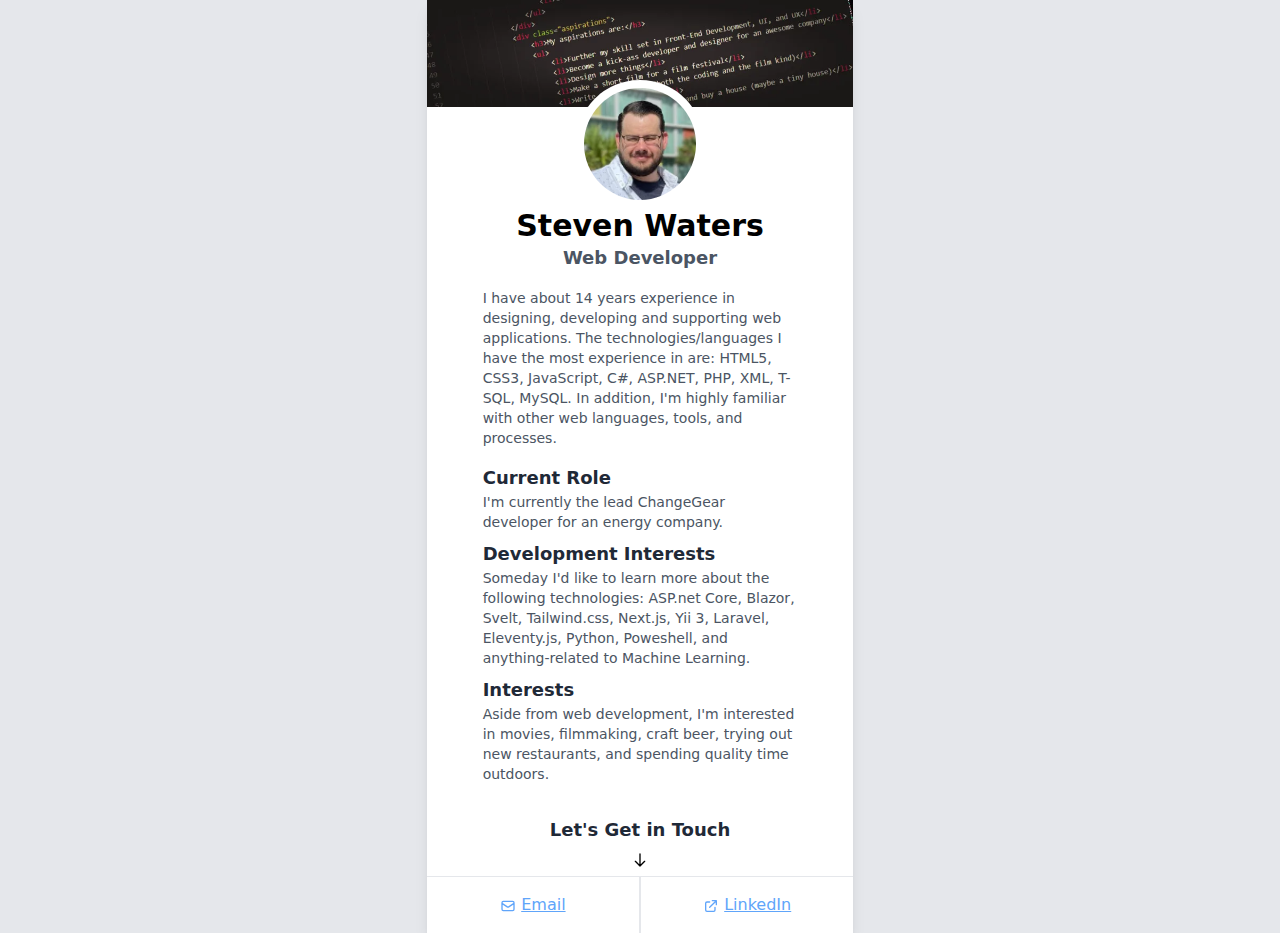
==== index.html @ 00aea0c9 "First commit of new website for 2021-22" ====
<!doctype html><html lang="en-US"><head><title>StevenWaters.com</title><meta charset="utf-8"><meta name="description" content="Personal website of Steven Waters who is a Web Developer in Tampa Bay Florida"><meta name="keywords" content="Web, Developer, St.Petersburg, Florida, Tampa Bay, Friendly, Nice, A11y, .NET, ASP, C#, JavaScript, HTML, CSS, Support, Applications, MVC, ITIL, ITSM"><meta http-equiv="X-UA-Compatible" content="IE=edge"><meta http-equiv="Content-Type" content="text/html; charset=utf-8"><meta name="viewport" content="width=device-width,initial-scale=1"><link rel="stylesheet" href="/assets/css/main.css"><link rel="apple-touch-icon" sizes="180x180" href="/assets/img/apple-touch-icon.png"><link rel="icon" type="image/png" sizes="32x32" href="/assets/img/favicon-32x32.png"><link rel="icon" type="image/png" sizes="16x16" href="/assets/img/favicon-16x16.png"><link rel="manifest" href="/assets/site.webmanifest"></head><body class="h-screen bg-gray-200 dark:bg-gray-800 flex flex-wrap items-center justify-center"><div class="lg:w-2/6 xl:w-2/7 sm:w-full md:w-2/6 bg-white shadow-lg"><header><div class="h-32 overflow-hidden"><picture><source srcset="/assets/img/1552882682739.webp" type="image/webp"><source srcset="/assets/img/1552882682739.jpg" type="image/jpg"><img class="w-full" width="800" height="200" src="/assets/img/1552882682739.jpg" alt=""></picture></div><div class="flex justify-center px-5 -mt-12"><picture><source srcset="/assets/img/9caf75a4-eb17-4e16-bb50-6aea505d7ab6.webp" type="image/webp"><source srcset="/assets/img/9caf75a4-eb17-4e16-bb50-6aea505d7ab6.jpg" type="image/jpg"><img class="h-32 w-32 bg-white p-2 rounded-full" width="236" height="242" src="/assets/img/9caf75a4-eb17-4e16-bb50-6aea505d7ab6.jpg" alt="A Picture of the Website Author"></picture></div><h1 class="px-14 text-center text-black text-3xl font-bold">Steven Waters</h1><h2 class="px-14 text-center text-gray-600 text-lg font-bold">Web Developer</h2></header><main class="px-14"><p class="mt-4 text-sm text-gray-600">I have about 14 years experience in designing, developing and supporting web applications. The technologies/languages I have the most experience in are: HTML5, CSS3, JavaScript, C#, ASP.NET, PHP, XML, T-SQL, MySQL. In addition, I'm highly familiar with other web languages, tools, and processes.</p><h3 class="mt-4 text-gray-800 text-lg font-bold">Current Role</h3><p class="text-sm text-gray-600">I'm currently the lead ChangeGear developer for an energy company.</p><h3 class="mt-2 text-gray-800 text-lg font-bold">Development Interests</h3><p class="text-sm text-gray-600">Someday I'd like to learn more about the following technologies: ASP.net Core, Blazor, Svelt, Tailwind.css, Next.js, Yii 3, Laravel, Eleventy.js, Python, Poweshell, and anything-related to Machine Learning.</p><h3 class="mt-2 text-gray-800 text-lg font-bold">Interests</h3><p class="text-sm text-gray-600">Aside from web development, I'm interested in movies, filmmaking, craft beer, trying out new restaurants, and spending quality time outdoors.</p><h3 class="mt-8 text-gray-800 text-lg text-center font-bold">Let's Get in Touch</h3><svg xmlns="http://www.w3.org/2000/svg" class="mt-2 h-4 w-4 m-auto animate-bounce" fill="none" viewBox="0 0 24 24" stroke="currentColor"><path stroke-linecap="round" stroke-linejoin="round" stroke-width="2" d="M19 14l-7 7m0 0l-7-7m7 7V3"/></svg></main><hr class="mt-2"><footer class="flex"><div class="w-1/2 p-4 hover:bg-gray-800 text-center cursor-pointer"><p><svg xmlns="http://www.w3.org/2000/svg" class="inline h-4 w-4 text-blue-400" fill="none" viewBox="0 0 24 24" stroke="currentColor"><path stroke-linecap="round" stroke-linejoin="round" stroke-width="2" d="M3 8l7.89 5.26a2 2 0 002.22 0L21 8M5 19h14a2 2 0 002-2V7a2 2 0 00-2-2H5a2 2 0 00-2 2v10a2 2 0 002 2z"/></svg> <a class="text-blue-400 underline" href="mail&#116;o&#58;&#115;w%61&#116;&#101;&#114;s8&#54;%&#52;&#48;g&#109;a%69%6C&#46;co&#109;">Email</a></p></div><div class="border"></div><div class="w-1/2 p-4 hover:bg-gray-800 text-center cursor-pointer"><p><svg xmlns="http://www.w3.org/2000/svg" class="inline h-4 w-4 text-blue-400" fill="none" viewBox="0 0 24 24" stroke="currentColor"><path stroke-linecap="round" stroke-linejoin="round" stroke-width="2" d="M10 6H6a2 2 0 00-2 2v10a2 2 0 002 2h10a2 2 0 002-2v-4M14 4h6m0 0v6m0-6L10 14"/></svg> <a class="text-blue-400 underline" href="mailto:swaters86@gmail.com">LinkedIn</a></p></div></footer></div></body></html>
---- assets/css/main.css ----
/*! tailwindcss v2.2.7 | MIT License | https://tailwindcss.com *//*! modern-normalize v1.1.0 | MIT License | https://github.com/sindresorhus/modern-normalize */*,::after,::before{box-sizing:border-box}html{-moz-tab-size:4;-o-tab-size:4;tab-size:4}html{line-height:1.15;-webkit-text-size-adjust:100%}body{margin:0}body{font-family:system-ui,-apple-system,'Segoe UI',Roboto,Helvetica,Arial,sans-serif,'Apple Color Emoji','Segoe UI Emoji'}hr{height:0;color:inherit}abbr[title]{-webkit-text-decoration:underline dotted;text-decoration:underline dotted}b,strong{font-weight:bolder}code,kbd,pre,samp{font-family:ui-monospace,SFMono-Regular,Consolas,'Liberation Mono',Menlo,monospace;font-size:1em}small{font-size:80%}sub,sup{font-size:75%;line-height:0;position:relative;vertical-align:baseline}sub{bottom:-.25em}sup{top:-.5em}table{text-indent:0;border-color:inherit}button,input,optgroup,select,textarea{font-family:inherit;font-size:100%;line-height:1.15;margin:0}button,select{text-transform:none}[type=button],button{-webkit-appearance:button}legend{padding:0}progress{vertical-align:baseline}summary{display:list-item}blockquote,dd,dl,figure,h1,h2,h3,h4,h5,h6,hr,p,pre{margin:0}button{background-color:transparent;background-image:none}fieldset{margin:0;padding:0}ol,ul{list-style:none;margin:0;padding:0}html{font-family:ui-sans-serif,system-ui,-apple-system,BlinkMacSystemFont,"Segoe UI",Roboto,"Helvetica Neue",Arial,"Noto Sans",sans-serif,"Apple Color Emoji","Segoe UI Emoji","Segoe UI Symbol","Noto Color Emoji";line-height:1.5}body{font-family:inherit;line-height:inherit}*,::after,::before{box-sizing:border-box;border-width:0;border-style:solid;border-color:currentColor}hr{border-top-width:1px}img{border-style:solid}textarea{resize:vertical}input::-moz-placeholder,textarea::-moz-placeholder{opacity:1;color:#9ca3af}input:-ms-input-placeholder,textarea:-ms-input-placeholder{opacity:1;color:#9ca3af}input::placeholder,textarea::placeholder{opacity:1;color:#9ca3af}button{cursor:pointer}table{border-collapse:collapse}h1,h2,h3,h4,h5,h6{font-size:inherit;font-weight:inherit}a{color:inherit;text-decoration:inherit}button,input,optgroup,select,textarea{padding:0;line-height:inherit;color:inherit}code,kbd,pre,samp{font-family:ui-monospace,SFMono-Regular,Menlo,Monaco,Consolas,"Liberation Mono","Courier New",monospace}audio,canvas,embed,iframe,img,object,svg,video{display:block;vertical-align:middle}img,video{max-width:100%;height:auto}*,::after,::before{--tw-border-opacity:1;border-color:rgba(229,231,235,var(--tw-border-opacity))}.m-auto{margin:auto}.mt-2{margin-top:.5rem}.mt-4{margin-top:1rem}.mt-8{margin-top:2rem}.-mt-12{margin-top:-3rem}.inline{display:inline}.flex{display:flex}.table{display:table}.h-4{height:1rem}.h-32{height:8rem}.h-screen{height:100vh}.w-4{width:1rem}.w-32{width:8rem}.w-1\/2{width:50%}.w-full{width:100%}@-webkit-keyframes spin{to{transform:rotate(360deg)}}@keyframes spin{to{transform:rotate(360deg)}}@-webkit-keyframes ping{100%,75%{transform:scale(2);opacity:0}}@keyframes ping{100%,75%{transform:scale(2);opacity:0}}@-webkit-keyframes pulse{50%{opacity:.5}}@keyframes pulse{50%{opacity:.5}}@-webkit-keyframes bounce{0%,100%{transform:translateY(-25%);-webkit-animation-timing-function:cubic-bezier(.8,0,1,1);animation-timing-function:cubic-bezier(.8,0,1,1)}50%{transform:none;-webkit-animation-timing-function:cubic-bezier(0,0,.2,1);animation-timing-function:cubic-bezier(0,0,.2,1)}}@keyframes bounce{0%,100%{transform:translateY(-25%);-webkit-animation-timing-function:cubic-bezier(.8,0,1,1);animation-timing-function:cubic-bezier(.8,0,1,1)}50%{transform:none;-webkit-animation-timing-function:cubic-bezier(0,0,.2,1);animation-timing-function:cubic-bezier(0,0,.2,1)}}.animate-bounce{-webkit-animation:bounce 1s infinite;animation:bounce 1s infinite}.cursor-pointer{cursor:pointer}.flex-wrap{flex-wrap:wrap}.items-center{align-items:center}.justify-center{justify-content:center}.overflow-hidden{overflow:hidden}.rounded-full{border-radius:9999px}.border{border-width:1px}.bg-white{--tw-bg-opacity:1;background-color:rgba(255,255,255,var(--tw-bg-opacity))}.bg-gray-200{--tw-bg-opacity:1;background-color:rgba(229,231,235,var(--tw-bg-opacity))}.hover\:bg-gray-800:hover{--tw-bg-opacity:1;background-color:rgba(31,41,55,var(--tw-bg-opacity))}.p-2{padding:.5rem}.p-4{padding:1rem}.px-5{padding-left:1.25rem;padding-right:1.25rem}.px-14{padding-left:3.5rem;padding-right:3.5rem}.text-center{text-align:center}.text-sm{font-size:.875rem;line-height:1.25rem}.text-lg{font-size:1.125rem;line-height:1.75rem}.text-3xl{font-size:1.875rem;line-height:2.25rem}.font-bold{font-weight:700}.text-black{--tw-text-opacity:1;color:rgba(0,0,0,var(--tw-text-opacity))}.text-gray-600{--tw-text-opacity:1;color:rgba(75,85,99,var(--tw-text-opacity))}.text-gray-800{--tw-text-opacity:1;color:rgba(31,41,55,var(--tw-text-opacity))}.text-blue-400{--tw-text-opacity:1;color:rgba(96,165,250,var(--tw-text-opacity))}.underline{text-decoration:underline}*,::after,::before{--tw-shadow:0 0 #0000}.shadow-lg{--tw-shadow:0 10px 15px -3px rgba(0, 0, 0, 0.1),0 4px 6px -2px rgba(0, 0, 0, 0.05);box-shadow:var(--tw-ring-offset-shadow,0 0 #0000),var(--tw-ring-shadow,0 0 #0000),var(--tw-shadow)}*,::after,::before{--tw-ring-inset:var(--tw-empty, );/*!*//*!*/--tw-ring-offset-width:0px;--tw-ring-offset-color:#fff;--tw-ring-color:rgba(59, 130, 246, 0.5);--tw-ring-offset-shadow:0 0 #0000;--tw-ring-shadow:0 0 #0000}@media (min-width:640px){.sm\:w-full{width:100%}}@media (min-width:768px){.md\:w-2\/6{width:33.333333%}}@media (min-width:1024px){.lg\:w-2\/6{width:33.333333%}}
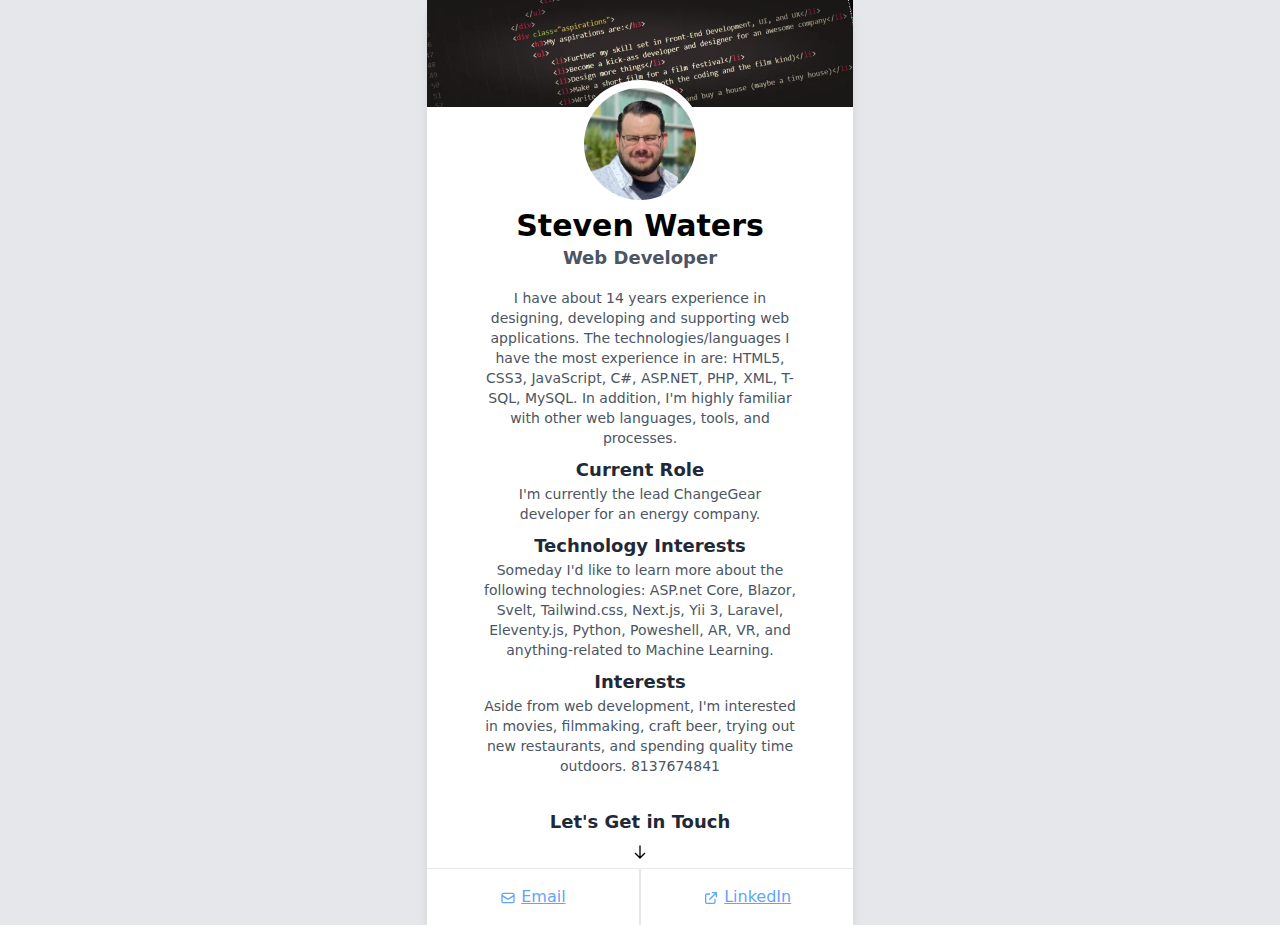
==== commit c504ebbd: "Added 404 and favicons" ====
--- a/index.html
+++ b/index.html
@@ -1 +1 @@
-<!doctype html><html lang="en-US"><head><title>StevenWaters.com</title><meta charset="utf-8"><meta name="description" content="Personal website of Steven Waters who is a Web Developer in Tampa Bay Florida"><meta name="keywords" content="Web, Developer, St.Petersburg, Florida, Tampa Bay, Friendly, Nice, A11y, .NET, ASP, C#, JavaScript, HTML, CSS, Support, Applications, MVC, ITIL, ITSM"><meta http-equiv="X-UA-Compatible" content="IE=edge"><meta http-equiv="Content-Type" content="text/html; charset=utf-8"><meta name="viewport" content="width=device-width,initial-scale=1"><link rel="stylesheet" href="/assets/css/main.css"><link rel="apple-touch-icon" sizes="180x180" href="/assets/img/apple-touch-icon.png"><link rel="icon" type="image/png" sizes="32x32" href="/assets/img/favicon-32x32.png"><link rel="icon" type="image/png" sizes="16x16" href="/assets/img/favicon-16x16.png"><link rel="manifest" href="/assets/site.webmanifest"></head><body class="h-screen bg-gray-200 dark:bg-gray-800 flex flex-wrap items-center justify-center"><div class="lg:w-2/6 xl:w-2/7 sm:w-full md:w-2/6 bg-white shadow-lg"><header><div class="h-32 overflow-hidden"><picture><source srcset="/assets/img/1552882682739.webp" type="image/webp"><source srcset="/assets/img/1552882682739.jpg" type="image/jpg"><img class="w-full" width="800" height="200" src="/assets/img/1552882682739.jpg" alt=""></picture></div><div class="flex justify-center px-5 -mt-12"><picture><source srcset="/assets/img/9caf75a4-eb17-4e16-bb50-6aea505d7ab6.webp" type="image/webp"><source srcset="/assets/img/9caf75a4-eb17-4e16-bb50-6aea505d7ab6.jpg" type="image/jpg"><img class="h-32 w-32 bg-white p-2 rounded-full" width="236" height="242" src="/assets/img/9caf75a4-eb17-4e16-bb50-6aea505d7ab6.jpg" alt="A Picture of the Website Author"></picture></div><h1 class="px-14 text-center text-black text-3xl font-bold">Steven Waters</h1><h2 class="px-14 text-center text-gray-600 text-lg font-bold">Web Developer</h2></header><main class="px-14"><p class="mt-4 text-sm text-gray-600">I have about 14 years experience in designing, developing and supporting web applications. The technologies/languages I have the most experience in are: HTML5, CSS3, JavaScript, C#, ASP.NET, PHP, XML, T-SQL, MySQL. In addition, I'm highly familiar with other web languages, tools, and processes.</p><h3 class="mt-4 text-gray-800 text-lg font-bold">Current Role</h3><p class="text-sm text-gray-600">I'm currently the lead ChangeGear developer for an energy company.</p><h3 class="mt-2 text-gray-800 text-lg font-bold">Development Interests</h3><p class="text-sm text-gray-600">Someday I'd like to learn more about the following technologies: ASP.net Core, Blazor, Svelt, Tailwind.css, Next.js, Yii 3, Laravel, Eleventy.js, Python, Poweshell, and anything-related to Machine Learning.</p><h3 class="mt-2 text-gray-800 text-lg font-bold">Interests</h3><p class="text-sm text-gray-600">Aside from web development, I'm interested in movies, filmmaking, craft beer, trying out new restaurants, and spending quality time outdoors.</p><h3 class="mt-8 text-gray-800 text-lg text-center font-bold">Let's Get in Touch</h3><svg xmlns="http://www.w3.org/2000/svg" class="mt-2 h-4 w-4 m-auto animate-bounce" fill="none" viewBox="0 0 24 24" stroke="currentColor"><path stroke-linecap="round" stroke-linejoin="round" stroke-width="2" d="M19 14l-7 7m0 0l-7-7m7 7V3"/></svg></main><hr class="mt-2"><footer class="flex"><div class="w-1/2 p-4 hover:bg-gray-800 text-center cursor-pointer"><p><svg xmlns="http://www.w3.org/2000/svg" class="inline h-4 w-4 text-blue-400" fill="none" viewBox="0 0 24 24" stroke="currentColor"><path stroke-linecap="round" stroke-linejoin="round" stroke-width="2" d="M3 8l7.89 5.26a2 2 0 002.22 0L21 8M5 19h14a2 2 0 002-2V7a2 2 0 00-2-2H5a2 2 0 00-2 2v10a2 2 0 002 2z"/></svg> <a class="text-blue-400 underline" href="mail&#116;o&#58;&#115;w%61&#116;&#101;&#114;s8&#54;%&#52;&#48;g&#109;a%69%6C&#46;co&#109;">Email</a></p></div><div class="border"></div><div class="w-1/2 p-4 hover:bg-gray-800 text-center cursor-pointer"><p><svg xmlns="http://www.w3.org/2000/svg" class="inline h-4 w-4 text-blue-400" fill="none" viewBox="0 0 24 24" stroke="currentColor"><path stroke-linecap="round" stroke-linejoin="round" stroke-width="2" d="M10 6H6a2 2 0 00-2 2v10a2 2 0 002 2h10a2 2 0 002-2v-4M14 4h6m0 0v6m0-6L10 14"/></svg> <a class="text-blue-400 underline" href="mailto:swaters86@gmail.com">LinkedIn</a></p></div></footer></div></body></html>+<!doctype html><html lang="en-US"><head><title>StevenWaters.com</title><meta charset="utf-8"><meta name="description" content="Personal website of Steven Waters who is a Web Developer in Tampa Bay Florida"><meta name="keywords" content="Web, Developer, St.Petersburg, Florida, Tampa Bay, Friendly, Nice, A11y, .NET, ASP, C#, JavaScript, HTML, CSS, Support, Applications, MVC, ITIL, ITSM"><meta http-equiv="X-UA-Compatible" content="IE=edge"><meta http-equiv="Content-Type" content="text/html; charset=utf-8"><meta name="viewport" content="width=device-width,initial-scale=1"><link rel="stylesheet" href="/assets/css/main.css"><link rel="apple-touch-icon" sizes="180x180" href="/assets/img/apple-touch-icon.png"><link rel="icon" type="image/png" sizes="32x32" href="/assets/img/favicon-32x32.png"><link rel="icon" type="image/png" sizes="16x16" href="/assets/img/favicon-16x16.png"><link rel="manifest" href="/assets/site.webmanifest"></head><body class="h-screen bg-gray-200 dark:bg-gray-800 flex flex-wrap items-center justify-center"><div class="lg:w-2/6 xl:w-2/7 sm:w-full md:w-2/6 bg-white shadow-lg"><header><div class="h-32 overflow-hidden"><picture><source srcset="/assets/img/1552882682739.webp" type="image/webp"><source srcset="/assets/img/1552882682739.jpg" type="image/jpg"><img class="w-full" width="800" height="200" src="/assets/img/1552882682739.jpg" alt=""></picture></div><div class="flex justify-center px-5 -mt-12"><picture><source srcset="/assets/img/9caf75a4-eb17-4e16-bb50-6aea505d7ab6.webp" type="image/webp"><source srcset="/assets/img/9caf75a4-eb17-4e16-bb50-6aea505d7ab6.jpg" type="image/jpg"><img class="h-32 w-32 bg-white p-2 rounded-full" width="236" height="242" src="/assets/img/9caf75a4-eb17-4e16-bb50-6aea505d7ab6.jpg" alt="A Picture of the Website Author"></picture></div><h1 class="px-14 text-center text-black text-3xl font-bold">Steven Waters</h1><h2 class="px-14 text-center text-gray-600 text-lg font-bold">Web Developer</h2></header><main class="px-14 text-center"><p class="mt-4 text-sm text-gray-600">I have about 14 years experience in designing, developing and supporting web applications. The technologies/languages I have the most experience in are: HTML5, CSS3, JavaScript, C#, ASP.NET, PHP, XML, T-SQL, MySQL. In addition, I'm highly familiar with other web languages, tools, and processes.</p><h3 class="mt-2 text-gray-800 text-lg font-bold">Current Role</h3><p class="text-sm text-gray-600">I'm currently the lead ChangeGear developer for an energy company.</p><h3 class="mt-2 text-gray-800 text-lg font-bold">Technology Interests</h3><p class="text-sm text-gray-600">Someday I'd like to learn more about the following technologies: ASP.net Core, Blazor, Svelt, Tailwind.css, Next.js, Yii 3, Laravel, Eleventy.js, Python, Poweshell, AR, VR, and anything-related to Machine Learning.</p><h3 class="mt-2 text-gray-800 text-lg font-bold">Interests</h3><p class="text-sm text-gray-600">Aside from web development, I'm interested in movies, filmmaking, craft beer, trying out new restaurants, and spending quality time outdoors. 8137674841</p><h3 class="mt-8 text-gray-800 text-lg text-center font-bold">Let's Get in Touch</h3><svg xmlns="http://www.w3.org/2000/svg" class="mt-2 h-4 w-4 m-auto animate-bounce" fill="none" viewBox="0 0 24 24" stroke="currentColor"><path stroke-linecap="round" stroke-linejoin="round" stroke-width="2" d="M19 14l-7 7m0 0l-7-7m7 7V3"/></svg></main><hr class="mt-2"><footer class="flex"><div class="w-1/2 p-4 hover:bg-gray-800 text-center cursor-pointer"><p><svg xmlns="http://www.w3.org/2000/svg" class="inline h-4 w-4 text-blue-400" fill="none" viewBox="0 0 24 24" stroke="currentColor"><path stroke-linecap="round" stroke-linejoin="round" stroke-width="2" d="M3 8l7.89 5.26a2 2 0 002.22 0L21 8M5 19h14a2 2 0 002-2V7a2 2 0 00-2-2H5a2 2 0 00-2 2v10a2 2 0 002 2z"/></svg> <a class="text-blue-400 underline" href="mail&#116;o&#58;&#115;w%61&#116;&#101;&#114;s8&#54;%&#52;&#48;g&#109;a%69%6C&#46;co&#109;" title="Email Steven Waters">Email</a></p></div><div class="border"></div><div class="w-1/2 p-4 hover:bg-gray-800 text-center cursor-pointer"><p><svg xmlns="http://www.w3.org/2000/svg" class="inline h-4 w-4 text-blue-400" fill="none" viewBox="0 0 24 24" stroke="currentColor"><path stroke-linecap="round" stroke-linejoin="round" stroke-width="2" d="M10 6H6a2 2 0 00-2 2v10a2 2 0 002 2h10a2 2 0 002-2v-4M14 4h6m0 0v6m0-6L10 14"/></svg> <a class="text-blue-400 underline" href="https://www.linkedin.com/in/stevenwaters/" title="View Steven Waters' LinkedIn">LinkedIn</a></p></div></footer></div></body></html>--- a/assets/css/main.css
+++ b/assets/css/main.css
@@ -1 +1 @@
-/*! tailwindcss v2.2.7 | MIT License | https://tailwindcss.com *//*! modern-normalize v1.1.0 | MIT License | https://github.com/sindresorhus/modern-normalize */*,::after,::before{box-sizing:border-box}html{-moz-tab-size:4;-o-tab-size:4;tab-size:4}html{line-height:1.15;-webkit-text-size-adjust:100%}body{margin:0}body{font-family:system-ui,-apple-system,'Segoe UI',Roboto,Helvetica,Arial,sans-serif,'Apple Color Emoji','Segoe UI Emoji'}hr{height:0;color:inherit}abbr[title]{-webkit-text-decoration:underline dotted;text-decoration:underline dotted}b,strong{font-weight:bolder}code,kbd,pre,samp{font-family:ui-monospace,SFMono-Regular,Consolas,'Liberation Mono',Menlo,monospace;font-size:1em}small{font-size:80%}sub,sup{font-size:75%;line-height:0;position:relative;vertical-align:baseline}sub{bottom:-.25em}sup{top:-.5em}table{text-indent:0;border-color:inherit}button,input,optgroup,select,textarea{font-family:inherit;font-size:100%;line-height:1.15;margin:0}button,select{text-transform:none}[type=button],button{-webkit-appearance:button}legend{padding:0}progress{vertical-align:baseline}summary{display:list-item}blockquote,dd,dl,figure,h1,h2,h3,h4,h5,h6,hr,p,pre{margin:0}button{background-color:transparent;background-image:none}fieldset{margin:0;padding:0}ol,ul{list-style:none;margin:0;padding:0}html{font-family:ui-sans-serif,system-ui,-apple-system,BlinkMacSystemFont,"Segoe UI",Roboto,"Helvetica Neue",Arial,"Noto Sans",sans-serif,"Apple Color Emoji","Segoe UI Emoji","Segoe UI Symbol","Noto Color Emoji";line-height:1.5}body{font-family:inherit;line-height:inherit}*,::after,::before{box-sizing:border-box;border-width:0;border-style:solid;border-color:currentColor}hr{border-top-width:1px}img{border-style:solid}textarea{resize:vertical}input::-moz-placeholder,textarea::-moz-placeholder{opacity:1;color:#9ca3af}input:-ms-input-placeholder,textarea:-ms-input-placeholder{opacity:1;color:#9ca3af}input::placeholder,textarea::placeholder{opacity:1;color:#9ca3af}button{cursor:pointer}table{border-collapse:collapse}h1,h2,h3,h4,h5,h6{font-size:inherit;font-weight:inherit}a{color:inherit;text-decoration:inherit}button,input,optgroup,select,textarea{padding:0;line-height:inherit;color:inherit}code,kbd,pre,samp{font-family:ui-monospace,SFMono-Regular,Menlo,Monaco,Consolas,"Liberation Mono","Courier New",monospace}audio,canvas,embed,iframe,img,object,svg,video{display:block;vertical-align:middle}img,video{max-width:100%;height:auto}*,::after,::before{--tw-border-opacity:1;border-color:rgba(229,231,235,var(--tw-border-opacity))}.m-auto{margin:auto}.mt-2{margin-top:.5rem}.mt-4{margin-top:1rem}.mt-8{margin-top:2rem}.-mt-12{margin-top:-3rem}.inline{display:inline}.flex{display:flex}.table{display:table}.h-4{height:1rem}.h-32{height:8rem}.h-screen{height:100vh}.w-4{width:1rem}.w-32{width:8rem}.w-1\/2{width:50%}.w-full{width:100%}@-webkit-keyframes spin{to{transform:rotate(360deg)}}@keyframes spin{to{transform:rotate(360deg)}}@-webkit-keyframes ping{100%,75%{transform:scale(2);opacity:0}}@keyframes ping{100%,75%{transform:scale(2);opacity:0}}@-webkit-keyframes pulse{50%{opacity:.5}}@keyframes pulse{50%{opacity:.5}}@-webkit-keyframes bounce{0%,100%{transform:translateY(-25%);-webkit-animation-timing-function:cubic-bezier(.8,0,1,1);animation-timing-function:cubic-bezier(.8,0,1,1)}50%{transform:none;-webkit-animation-timing-function:cubic-bezier(0,0,.2,1);animation-timing-function:cubic-bezier(0,0,.2,1)}}@keyframes bounce{0%,100%{transform:translateY(-25%);-webkit-animation-timing-function:cubic-bezier(.8,0,1,1);animation-timing-function:cubic-bezier(.8,0,1,1)}50%{transform:none;-webkit-animation-timing-function:cubic-bezier(0,0,.2,1);animation-timing-function:cubic-bezier(0,0,.2,1)}}.animate-bounce{-webkit-animation:bounce 1s infinite;animation:bounce 1s infinite}.cursor-pointer{cursor:pointer}.flex-wrap{flex-wrap:wrap}.items-center{align-items:center}.justify-center{justify-content:center}.overflow-hidden{overflow:hidden}.rounded-full{border-radius:9999px}.border{border-width:1px}.bg-white{--tw-bg-opacity:1;background-color:rgba(255,255,255,var(--tw-bg-opacity))}.bg-gray-200{--tw-bg-opacity:1;background-color:rgba(229,231,235,var(--tw-bg-opacity))}.hover\:bg-gray-800:hover{--tw-bg-opacity:1;background-color:rgba(31,41,55,var(--tw-bg-opacity))}.p-2{padding:.5rem}.p-4{padding:1rem}.px-5{padding-left:1.25rem;padding-right:1.25rem}.px-14{padding-left:3.5rem;padding-right:3.5rem}.text-center{text-align:center}.text-sm{font-size:.875rem;line-height:1.25rem}.text-lg{font-size:1.125rem;line-height:1.75rem}.text-3xl{font-size:1.875rem;line-height:2.25rem}.font-bold{font-weight:700}.text-black{--tw-text-opacity:1;color:rgba(0,0,0,var(--tw-text-opacity))}.text-gray-600{--tw-text-opacity:1;color:rgba(75,85,99,var(--tw-text-opacity))}.text-gray-800{--tw-text-opacity:1;color:rgba(31,41,55,var(--tw-text-opacity))}.text-blue-400{--tw-text-opacity:1;color:rgba(96,165,250,var(--tw-text-opacity))}.underline{text-decoration:underline}*,::after,::before{--tw-shadow:0 0 #0000}.shadow-lg{--tw-shadow:0 10px 15px -3px rgba(0, 0, 0, 0.1),0 4px 6px -2px rgba(0, 0, 0, 0.05);box-shadow:var(--tw-ring-offset-shadow,0 0 #0000),var(--tw-ring-shadow,0 0 #0000),var(--tw-shadow)}*,::after,::before{--tw-ring-inset:var(--tw-empty, );/*!*//*!*/--tw-ring-offset-width:0px;--tw-ring-offset-color:#fff;--tw-ring-color:rgba(59, 130, 246, 0.5);--tw-ring-offset-shadow:0 0 #0000;--tw-ring-shadow:0 0 #0000}@media (min-width:640px){.sm\:w-full{width:100%}}@media (min-width:768px){.md\:w-2\/6{width:33.333333%}}@media (min-width:1024px){.lg\:w-2\/6{width:33.333333%}}+/*! tailwindcss v2.2.7 | MIT License | https://tailwindcss.com *//*! modern-normalize v1.1.0 | MIT License | https://github.com/sindresorhus/modern-normalize */*,::after,::before{box-sizing:border-box}html{-moz-tab-size:4;-o-tab-size:4;tab-size:4}html{line-height:1.15;-webkit-text-size-adjust:100%}body{margin:0}body{font-family:system-ui,-apple-system,'Segoe UI',Roboto,Helvetica,Arial,sans-serif,'Apple Color Emoji','Segoe UI Emoji'}hr{height:0;color:inherit}abbr[title]{-webkit-text-decoration:underline dotted;text-decoration:underline dotted}b,strong{font-weight:bolder}code,kbd,pre,samp{font-family:ui-monospace,SFMono-Regular,Consolas,'Liberation Mono',Menlo,monospace;font-size:1em}small{font-size:80%}sub,sup{font-size:75%;line-height:0;position:relative;vertical-align:baseline}sub{bottom:-.25em}sup{top:-.5em}table{text-indent:0;border-color:inherit}button,input,optgroup,select,textarea{font-family:inherit;font-size:100%;line-height:1.15;margin:0}button,select{text-transform:none}[type=button],button{-webkit-appearance:button}legend{padding:0}progress{vertical-align:baseline}summary{display:list-item}blockquote,dd,dl,figure,h1,h2,h3,h4,h5,h6,hr,p,pre{margin:0}button{background-color:transparent;background-image:none}fieldset{margin:0;padding:0}ol,ul{list-style:none;margin:0;padding:0}html{font-family:ui-sans-serif,system-ui,-apple-system,BlinkMacSystemFont,"Segoe UI",Roboto,"Helvetica Neue",Arial,"Noto Sans",sans-serif,"Apple Color Emoji","Segoe UI Emoji","Segoe UI Symbol","Noto Color Emoji";line-height:1.5}body{font-family:inherit;line-height:inherit}*,::after,::before{box-sizing:border-box;border-width:0;border-style:solid;border-color:currentColor}hr{border-top-width:1px}img{border-style:solid}textarea{resize:vertical}input::-moz-placeholder,textarea::-moz-placeholder{opacity:1;color:#9ca3af}input:-ms-input-placeholder,textarea:-ms-input-placeholder{opacity:1;color:#9ca3af}input::placeholder,textarea::placeholder{opacity:1;color:#9ca3af}button{cursor:pointer}table{border-collapse:collapse}h1,h2,h3,h4,h5,h6{font-size:inherit;font-weight:inherit}a{color:inherit;text-decoration:inherit}button,input,optgroup,select,textarea{padding:0;line-height:inherit;color:inherit}code,kbd,pre,samp{font-family:ui-monospace,SFMono-Regular,Menlo,Monaco,Consolas,"Liberation Mono","Courier New",monospace}audio,canvas,embed,iframe,img,object,svg,video{display:block;vertical-align:middle}img,video{max-width:100%;height:auto}*,::after,::before{--tw-border-opacity:1;border-color:rgba(229,231,235,var(--tw-border-opacity))}.m-auto{margin:auto}.mt-2{margin-top:.5rem}.mt-4{margin-top:1rem}.mt-8{margin-top:2rem}.-mt-12{margin-top:-3rem}.inline{display:inline}.flex{display:flex}.table{display:table}.h-4{height:1rem}.h-32{height:8rem}.h-screen{height:100vh}.w-4{width:1rem}.w-32{width:8rem}.w-1\/2{width:50%}.w-full{width:100%}@-webkit-keyframes spin{to{transform:rotate(360deg)}}@keyframes spin{to{transform:rotate(360deg)}}@-webkit-keyframes ping{100%,75%{transform:scale(2);opacity:0}}@keyframes ping{100%,75%{transform:scale(2);opacity:0}}@-webkit-keyframes pulse{50%{opacity:.5}}@keyframes pulse{50%{opacity:.5}}@-webkit-keyframes bounce{0%,100%{transform:translateY(-25%);-webkit-animation-timing-function:cubic-bezier(.8,0,1,1);animation-timing-function:cubic-bezier(.8,0,1,1)}50%{transform:none;-webkit-animation-timing-function:cubic-bezier(0,0,.2,1);animation-timing-function:cubic-bezier(0,0,.2,1)}}@keyframes bounce{0%,100%{transform:translateY(-25%);-webkit-animation-timing-function:cubic-bezier(.8,0,1,1);animation-timing-function:cubic-bezier(.8,0,1,1)}50%{transform:none;-webkit-animation-timing-function:cubic-bezier(0,0,.2,1);animation-timing-function:cubic-bezier(0,0,.2,1)}}.animate-bounce{-webkit-animation:bounce 1s infinite;animation:bounce 1s infinite}.cursor-pointer{cursor:pointer}.flex-wrap{flex-wrap:wrap}.items-center{align-items:center}.justify-center{justify-content:center}.overflow-hidden{overflow:hidden}.rounded-full{border-radius:9999px}.border{border-width:1px}.bg-white{--tw-bg-opacity:1;background-color:rgba(255,255,255,var(--tw-bg-opacity))}.bg-gray-200{--tw-bg-opacity:1;background-color:rgba(229,231,235,var(--tw-bg-opacity))}.hover\:bg-gray-800:hover{--tw-bg-opacity:1;background-color:rgba(31,41,55,var(--tw-bg-opacity))}.p-2{padding:.5rem}.p-4{padding:1rem}.p-10{padding:2.5rem}.px-5{padding-left:1.25rem;padding-right:1.25rem}.px-14{padding-left:3.5rem;padding-right:3.5rem}.text-center{text-align:center}.text-sm{font-size:.875rem;line-height:1.25rem}.text-lg{font-size:1.125rem;line-height:1.75rem}.text-2xl{font-size:1.5rem;line-height:2rem}.text-3xl{font-size:1.875rem;line-height:2.25rem}.font-bold{font-weight:700}.text-black{--tw-text-opacity:1;color:rgba(0,0,0,var(--tw-text-opacity))}.text-gray-600{--tw-text-opacity:1;color:rgba(75,85,99,var(--tw-text-opacity))}.text-gray-800{--tw-text-opacity:1;color:rgba(31,41,55,var(--tw-text-opacity))}.text-red-500{--tw-text-opacity:1;color:rgba(239,68,68,var(--tw-text-opacity))}.text-blue-400{--tw-text-opacity:1;color:rgba(96,165,250,var(--tw-text-opacity))}.underline{text-decoration:underline}*,::after,::before{--tw-shadow:0 0 #0000}.shadow-lg{--tw-shadow:0 10px 15px -3px rgba(0, 0, 0, 0.1),0 4px 6px -2px rgba(0, 0, 0, 0.05);box-shadow:var(--tw-ring-offset-shadow,0 0 #0000),var(--tw-ring-shadow,0 0 #0000),var(--tw-shadow)}*,::after,::before{--tw-ring-inset:var(--tw-empty, );/*!*//*!*/--tw-ring-offset-width:0px;--tw-ring-offset-color:#fff;--tw-ring-color:rgba(59, 130, 246, 0.5);--tw-ring-offset-shadow:0 0 #0000;--tw-ring-shadow:0 0 #0000}@media (min-width:640px){.sm\:w-full{width:100%}}@media (min-width:768px){.md\:w-2\/6{width:33.333333%}}@media (min-width:1024px){.lg\:w-2\/6{width:33.333333%}}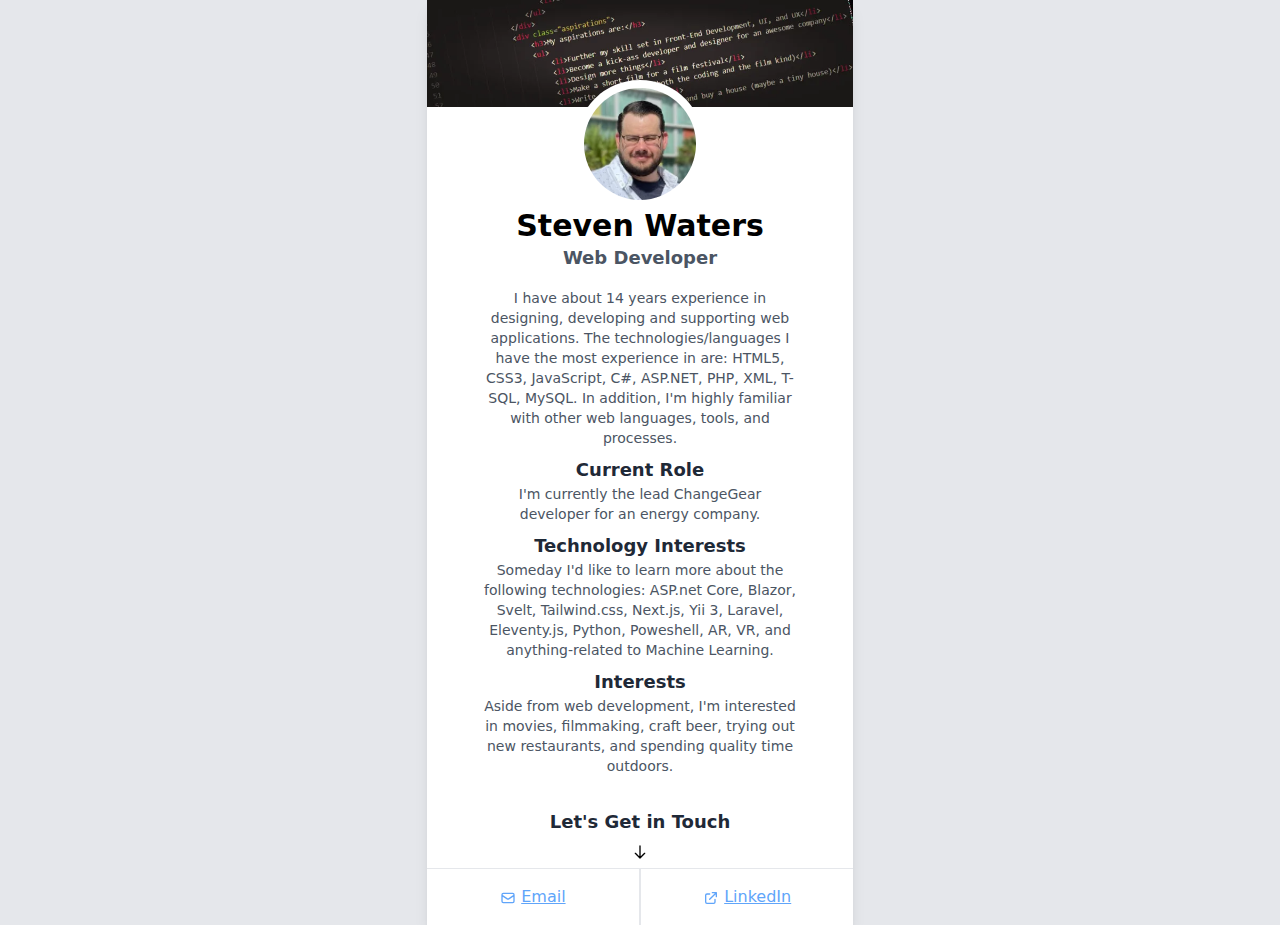
==== commit fc07731c: "Fixed typo" ====
--- a/index.html
+++ b/index.html
@@ -1 +1 @@
-<!doctype html><html lang="en-US"><head><title>StevenWaters.com</title><meta charset="utf-8"><meta name="description" content="Personal website of Steven Waters who is a Web Developer in Tampa Bay Florida"><meta name="keywords" content="Web, Developer, St.Petersburg, Florida, Tampa Bay, Friendly, Nice, A11y, .NET, ASP, C#, JavaScript, HTML, CSS, Support, Applications, MVC, ITIL, ITSM"><meta http-equiv="X-UA-Compatible" content="IE=edge"><meta http-equiv="Content-Type" content="text/html; charset=utf-8"><meta name="viewport" content="width=device-width,initial-scale=1"><link rel="stylesheet" href="/assets/css/main.css"><link rel="apple-touch-icon" sizes="180x180" href="/assets/img/apple-touch-icon.png"><link rel="icon" type="image/png" sizes="32x32" href="/assets/img/favicon-32x32.png"><link rel="icon" type="image/png" sizes="16x16" href="/assets/img/favicon-16x16.png"><link rel="manifest" href="/assets/site.webmanifest"></head><body class="h-screen bg-gray-200 dark:bg-gray-800 flex flex-wrap items-center justify-center"><div class="lg:w-2/6 xl:w-2/7 sm:w-full md:w-2/6 bg-white shadow-lg"><header><div class="h-32 overflow-hidden"><picture><source srcset="/assets/img/1552882682739.webp" type="image/webp"><source srcset="/assets/img/1552882682739.jpg" type="image/jpg"><img class="w-full" width="800" height="200" src="/assets/img/1552882682739.jpg" alt=""></picture></div><div class="flex justify-center px-5 -mt-12"><picture><source srcset="/assets/img/9caf75a4-eb17-4e16-bb50-6aea505d7ab6.webp" type="image/webp"><source srcset="/assets/img/9caf75a4-eb17-4e16-bb50-6aea505d7ab6.jpg" type="image/jpg"><img class="h-32 w-32 bg-white p-2 rounded-full" width="236" height="242" src="/assets/img/9caf75a4-eb17-4e16-bb50-6aea505d7ab6.jpg" alt="A Picture of the Website Author"></picture></div><h1 class="px-14 text-center text-black text-3xl font-bold">Steven Waters</h1><h2 class="px-14 text-center text-gray-600 text-lg font-bold">Web Developer</h2></header><main class="px-14 text-center"><p class="mt-4 text-sm text-gray-600">I have about 14 years experience in designing, developing and supporting web applications. The technologies/languages I have the most experience in are: HTML5, CSS3, JavaScript, C#, ASP.NET, PHP, XML, T-SQL, MySQL. In addition, I'm highly familiar with other web languages, tools, and processes.</p><h3 class="mt-2 text-gray-800 text-lg font-bold">Current Role</h3><p class="text-sm text-gray-600">I'm currently the lead ChangeGear developer for an energy company.</p><h3 class="mt-2 text-gray-800 text-lg font-bold">Technology Interests</h3><p class="text-sm text-gray-600">Someday I'd like to learn more about the following technologies: ASP.net Core, Blazor, Svelt, Tailwind.css, Next.js, Yii 3, Laravel, Eleventy.js, Python, Poweshell, AR, VR, and anything-related to Machine Learning.</p><h3 class="mt-2 text-gray-800 text-lg font-bold">Interests</h3><p class="text-sm text-gray-600">Aside from web development, I'm interested in movies, filmmaking, craft beer, trying out new restaurants, and spending quality time outdoors. 8137674841</p><h3 class="mt-8 text-gray-800 text-lg text-center font-bold">Let's Get in Touch</h3><svg xmlns="http://www.w3.org/2000/svg" class="mt-2 h-4 w-4 m-auto animate-bounce" fill="none" viewBox="0 0 24 24" stroke="currentColor"><path stroke-linecap="round" stroke-linejoin="round" stroke-width="2" d="M19 14l-7 7m0 0l-7-7m7 7V3"/></svg></main><hr class="mt-2"><footer class="flex"><div class="w-1/2 p-4 hover:bg-gray-800 text-center cursor-pointer"><p><svg xmlns="http://www.w3.org/2000/svg" class="inline h-4 w-4 text-blue-400" fill="none" viewBox="0 0 24 24" stroke="currentColor"><path stroke-linecap="round" stroke-linejoin="round" stroke-width="2" d="M3 8l7.89 5.26a2 2 0 002.22 0L21 8M5 19h14a2 2 0 002-2V7a2 2 0 00-2-2H5a2 2 0 00-2 2v10a2 2 0 002 2z"/></svg> <a class="text-blue-400 underline" href="mail&#116;o&#58;&#115;w%61&#116;&#101;&#114;s8&#54;%&#52;&#48;g&#109;a%69%6C&#46;co&#109;" title="Email Steven Waters">Email</a></p></div><div class="border"></div><div class="w-1/2 p-4 hover:bg-gray-800 text-center cursor-pointer"><p><svg xmlns="http://www.w3.org/2000/svg" class="inline h-4 w-4 text-blue-400" fill="none" viewBox="0 0 24 24" stroke="currentColor"><path stroke-linecap="round" stroke-linejoin="round" stroke-width="2" d="M10 6H6a2 2 0 00-2 2v10a2 2 0 002 2h10a2 2 0 002-2v-4M14 4h6m0 0v6m0-6L10 14"/></svg> <a class="text-blue-400 underline" href="https://www.linkedin.com/in/stevenwaters/" title="View Steven Waters' LinkedIn">LinkedIn</a></p></div></footer></div></body></html>+<!doctype html><html lang="en-US"><head><title>StevenWaters.com</title><meta charset="utf-8"><meta name="description" content="Personal website of Steven Waters who is a Web Developer in Tampa Bay Florida"><meta name="keywords" content="Web, Developer, St.Petersburg, Florida, Tampa Bay, Friendly, Nice, A11y, .NET, ASP, C#, JavaScript, HTML, CSS, Support, Applications, MVC, ITIL, ITSM"><meta http-equiv="X-UA-Compatible" content="IE=edge"><meta http-equiv="Content-Type" content="text/html; charset=utf-8"><meta name="viewport" content="width=device-width,initial-scale=1"><link rel="stylesheet" href="/assets/css/main.css"><link rel="apple-touch-icon" sizes="180x180" href="/assets/img/apple-touch-icon.png"><link rel="icon" type="image/png" sizes="32x32" href="/assets/img/favicon-32x32.png"><link rel="icon" type="image/png" sizes="16x16" href="/assets/img/favicon-16x16.png"><link rel="manifest" href="/assets/site.webmanifest"></head><body class="h-screen bg-gray-200 dark:bg-gray-800 flex flex-wrap items-center justify-center"><div class="lg:w-2/6 xl:w-2/7 sm:w-full md:w-2/6 bg-white shadow-lg"><header><div class="h-32 overflow-hidden"><picture><source srcset="/assets/img/1552882682739.webp" type="image/webp"><source srcset="/assets/img/1552882682739.jpg" type="image/jpg"><img class="w-full" width="800" height="200" src="/assets/img/1552882682739.jpg" alt=""></picture></div><div class="flex justify-center px-5 -mt-12"><picture><source srcset="/assets/img/9caf75a4-eb17-4e16-bb50-6aea505d7ab6.webp" type="image/webp"><source srcset="/assets/img/9caf75a4-eb17-4e16-bb50-6aea505d7ab6.jpg" type="image/jpg"><img class="h-32 w-32 bg-white p-2 rounded-full" width="236" height="242" src="/assets/img/9caf75a4-eb17-4e16-bb50-6aea505d7ab6.jpg" alt="A Picture of the Website Author"></picture></div><h1 class="px-14 text-center text-black text-3xl font-bold">Steven Waters</h1><h2 class="px-14 text-center text-gray-600 text-lg font-bold">Web Developer</h2></header><main class="px-14 text-center"><p class="mt-4 text-sm text-gray-600">I have about 14 years experience in designing, developing and supporting web applications. The technologies/languages I have the most experience in are: HTML5, CSS3, JavaScript, C#, ASP.NET, PHP, XML, T-SQL, MySQL. In addition, I'm highly familiar with other web languages, tools, and processes.</p><h3 class="mt-2 text-gray-800 text-lg font-bold">Current Role</h3><p class="text-sm text-gray-600">I'm currently the lead ChangeGear developer for an energy company.</p><h3 class="mt-2 text-gray-800 text-lg font-bold">Technology Interests</h3><p class="text-sm text-gray-600">Someday I'd like to learn more about the following technologies: ASP.net Core, Blazor, Svelt, Tailwind.css, Next.js, Yii 3, Laravel, Eleventy.js, Python, Poweshell, AR, VR, and anything-related to Machine Learning.</p><h3 class="mt-2 text-gray-800 text-lg font-bold">Interests</h3><p class="text-sm text-gray-600">Aside from web development, I'm interested in movies, filmmaking, craft beer, trying out new restaurants, and spending quality time outdoors.</p><h3 class="mt-8 text-gray-800 text-lg text-center font-bold">Let's Get in Touch</h3><svg xmlns="http://www.w3.org/2000/svg" class="mt-2 h-4 w-4 m-auto animate-bounce" fill="none" viewBox="0 0 24 24" stroke="currentColor"><path stroke-linecap="round" stroke-linejoin="round" stroke-width="2" d="M19 14l-7 7m0 0l-7-7m7 7V3"/></svg></main><hr class="mt-2"><footer class="flex"><div class="w-1/2 p-4 hover:bg-gray-800 text-center cursor-pointer"><p><svg xmlns="http://www.w3.org/2000/svg" class="inline h-4 w-4 text-blue-400" fill="none" viewBox="0 0 24 24" stroke="currentColor"><path stroke-linecap="round" stroke-linejoin="round" stroke-width="2" d="M3 8l7.89 5.26a2 2 0 002.22 0L21 8M5 19h14a2 2 0 002-2V7a2 2 0 00-2-2H5a2 2 0 00-2 2v10a2 2 0 002 2z"/></svg> <a class="text-blue-400 underline" href="mail&#116;o&#58;&#115;w%61&#116;&#101;&#114;s8&#54;%&#52;&#48;g&#109;a%69%6C&#46;co&#109;" title="Email Steven Waters">Email</a></p></div><div class="border"></div><div class="w-1/2 p-4 hover:bg-gray-800 text-center cursor-pointer"><p><svg xmlns="http://www.w3.org/2000/svg" class="inline h-4 w-4 text-blue-400" fill="none" viewBox="0 0 24 24" stroke="currentColor"><path stroke-linecap="round" stroke-linejoin="round" stroke-width="2" d="M10 6H6a2 2 0 00-2 2v10a2 2 0 002 2h10a2 2 0 002-2v-4M14 4h6m0 0v6m0-6L10 14"/></svg> <a class="text-blue-400 underline" href="https://www.linkedin.com/in/stevenwaters/" title="View Steven Waters' LinkedIn">LinkedIn</a></p></div></footer></div></body></html>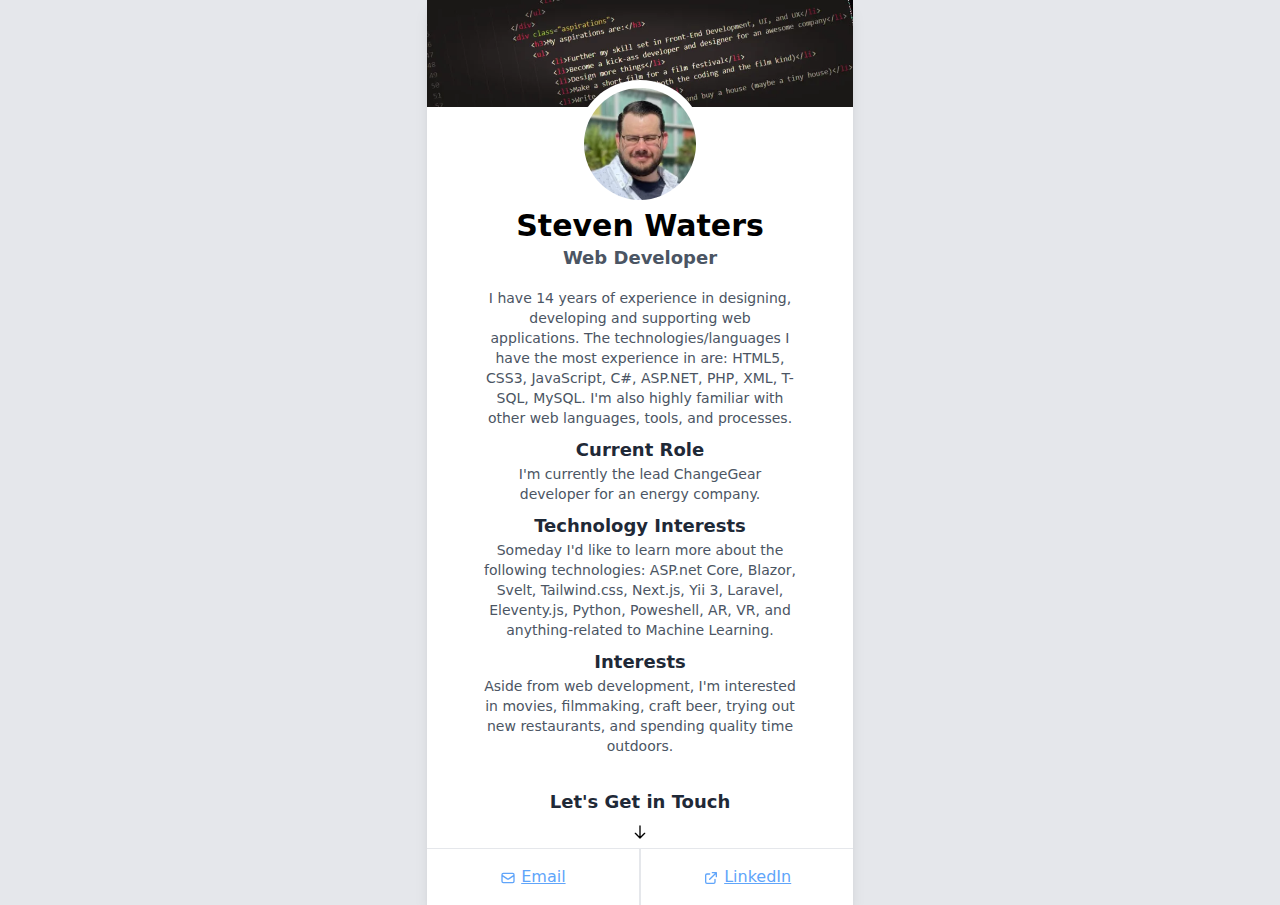
==== commit a95020a4: "Fixed additional typos" ====
--- a/index.html
+++ b/index.html
@@ -1 +1 @@
-<!doctype html><html lang="en-US"><head><title>StevenWaters.com</title><meta charset="utf-8"><meta name="description" content="Personal website of Steven Waters who is a Web Developer in Tampa Bay Florida"><meta name="keywords" content="Web, Developer, St.Petersburg, Florida, Tampa Bay, Friendly, Nice, A11y, .NET, ASP, C#, JavaScript, HTML, CSS, Support, Applications, MVC, ITIL, ITSM"><meta http-equiv="X-UA-Compatible" content="IE=edge"><meta http-equiv="Content-Type" content="text/html; charset=utf-8"><meta name="viewport" content="width=device-width,initial-scale=1"><link rel="stylesheet" href="/assets/css/main.css"><link rel="apple-touch-icon" sizes="180x180" href="/assets/img/apple-touch-icon.png"><link rel="icon" type="image/png" sizes="32x32" href="/assets/img/favicon-32x32.png"><link rel="icon" type="image/png" sizes="16x16" href="/assets/img/favicon-16x16.png"><link rel="manifest" href="/assets/site.webmanifest"></head><body class="h-screen bg-gray-200 dark:bg-gray-800 flex flex-wrap items-center justify-center"><div class="lg:w-2/6 xl:w-2/7 sm:w-full md:w-2/6 bg-white shadow-lg"><header><div class="h-32 overflow-hidden"><picture><source srcset="/assets/img/1552882682739.webp" type="image/webp"><source srcset="/assets/img/1552882682739.jpg" type="image/jpg"><img class="w-full" width="800" height="200" src="/assets/img/1552882682739.jpg" alt=""></picture></div><div class="flex justify-center px-5 -mt-12"><picture><source srcset="/assets/img/9caf75a4-eb17-4e16-bb50-6aea505d7ab6.webp" type="image/webp"><source srcset="/assets/img/9caf75a4-eb17-4e16-bb50-6aea505d7ab6.jpg" type="image/jpg"><img class="h-32 w-32 bg-white p-2 rounded-full" width="236" height="242" src="/assets/img/9caf75a4-eb17-4e16-bb50-6aea505d7ab6.jpg" alt="A Picture of the Website Author"></picture></div><h1 class="px-14 text-center text-black text-3xl font-bold">Steven Waters</h1><h2 class="px-14 text-center text-gray-600 text-lg font-bold">Web Developer</h2></header><main class="px-14 text-center"><p class="mt-4 text-sm text-gray-600">I have about 14 years experience in designing, developing and supporting web applications. The technologies/languages I have the most experience in are: HTML5, CSS3, JavaScript, C#, ASP.NET, PHP, XML, T-SQL, MySQL. In addition, I'm highly familiar with other web languages, tools, and processes.</p><h3 class="mt-2 text-gray-800 text-lg font-bold">Current Role</h3><p class="text-sm text-gray-600">I'm currently the lead ChangeGear developer for an energy company.</p><h3 class="mt-2 text-gray-800 text-lg font-bold">Technology Interests</h3><p class="text-sm text-gray-600">Someday I'd like to learn more about the following technologies: ASP.net Core, Blazor, Svelt, Tailwind.css, Next.js, Yii 3, Laravel, Eleventy.js, Python, Poweshell, AR, VR, and anything-related to Machine Learning.</p><h3 class="mt-2 text-gray-800 text-lg font-bold">Interests</h3><p class="text-sm text-gray-600">Aside from web development, I'm interested in movies, filmmaking, craft beer, trying out new restaurants, and spending quality time outdoors.</p><h3 class="mt-8 text-gray-800 text-lg text-center font-bold">Let's Get in Touch</h3><svg xmlns="http://www.w3.org/2000/svg" class="mt-2 h-4 w-4 m-auto animate-bounce" fill="none" viewBox="0 0 24 24" stroke="currentColor"><path stroke-linecap="round" stroke-linejoin="round" stroke-width="2" d="M19 14l-7 7m0 0l-7-7m7 7V3"/></svg></main><hr class="mt-2"><footer class="flex"><div class="w-1/2 p-4 hover:bg-gray-800 text-center cursor-pointer"><p><svg xmlns="http://www.w3.org/2000/svg" class="inline h-4 w-4 text-blue-400" fill="none" viewBox="0 0 24 24" stroke="currentColor"><path stroke-linecap="round" stroke-linejoin="round" stroke-width="2" d="M3 8l7.89 5.26a2 2 0 002.22 0L21 8M5 19h14a2 2 0 002-2V7a2 2 0 00-2-2H5a2 2 0 00-2 2v10a2 2 0 002 2z"/></svg> <a class="text-blue-400 underline" href="mail&#116;o&#58;&#115;w%61&#116;&#101;&#114;s8&#54;%&#52;&#48;g&#109;a%69%6C&#46;co&#109;" title="Email Steven Waters">Email</a></p></div><div class="border"></div><div class="w-1/2 p-4 hover:bg-gray-800 text-center cursor-pointer"><p><svg xmlns="http://www.w3.org/2000/svg" class="inline h-4 w-4 text-blue-400" fill="none" viewBox="0 0 24 24" stroke="currentColor"><path stroke-linecap="round" stroke-linejoin="round" stroke-width="2" d="M10 6H6a2 2 0 00-2 2v10a2 2 0 002 2h10a2 2 0 002-2v-4M14 4h6m0 0v6m0-6L10 14"/></svg> <a class="text-blue-400 underline" href="https://www.linkedin.com/in/stevenwaters/" title="View Steven Waters' LinkedIn">LinkedIn</a></p></div></footer></div></body></html>+<!doctype html><html lang="en-US"><head><title>StevenWaters.com</title><meta charset="utf-8"><meta name="description" content="Personal website of Steven Waters who is a Web Developer in Tampa Bay Florida"><meta name="keywords" content="Web, Developer, St.Petersburg, Florida, Tampa Bay, Friendly, Nice, A11y, .NET, ASP, C#, JavaScript, HTML, CSS, Support, Applications, MVC, ITIL, ITSM"><meta http-equiv="X-UA-Compatible" content="IE=edge"><meta http-equiv="Content-Type" content="text/html; charset=utf-8"><meta name="viewport" content="width=device-width,initial-scale=1"><link rel="stylesheet" href="/assets/css/main.css"><link rel="apple-touch-icon" sizes="180x180" href="/assets/img/apple-touch-icon.png"><link rel="icon" type="image/png" sizes="32x32" href="/assets/img/favicon-32x32.png"><link rel="icon" type="image/png" sizes="16x16" href="/assets/img/favicon-16x16.png"><link rel="manifest" href="/assets/site.webmanifest"></head><body class="h-screen bg-gray-200 dark:bg-gray-800 flex flex-wrap items-center justify-center"><div class="lg:w-2/6 xl:w-2/7 sm:w-full md:w-2/6 bg-white shadow-lg"><header><div class="h-32 overflow-hidden"><picture><source srcset="/assets/img/1552882682739.webp" type="image/webp"><source srcset="/assets/img/1552882682739.jpg" type="image/jpg"><img class="w-full" width="800" height="200" src="/assets/img/1552882682739.jpg" alt=""></picture></div><div class="flex justify-center px-5 -mt-12"><picture><source srcset="/assets/img/9caf75a4-eb17-4e16-bb50-6aea505d7ab6.webp" type="image/webp"><source srcset="/assets/img/9caf75a4-eb17-4e16-bb50-6aea505d7ab6.jpg" type="image/jpg"><img class="h-32 w-32 bg-white p-2 rounded-full" width="236" height="242" src="/assets/img/9caf75a4-eb17-4e16-bb50-6aea505d7ab6.jpg" alt="A Picture of the Website Author"></picture></div><h1 class="px-14 text-center text-black text-3xl font-bold">Steven Waters</h1><h2 class="px-14 text-center text-gray-600 text-lg font-bold">Web Developer</h2></header><main class="px-14 text-center"><p class="mt-4 text-sm text-gray-600">I have 14 years of experience in designing, developing and supporting web applications. The technologies/languages I have the most experience in are: HTML5, CSS3, JavaScript, C#, ASP.NET, PHP, XML, T-SQL, MySQL. I'm also highly familiar with other web languages, tools, and processes.</p><h3 class="mt-2 text-gray-800 text-lg font-bold">Current Role</h3><p class="text-sm text-gray-600">I'm currently the lead ChangeGear developer for an energy company.</p><h3 class="mt-2 text-gray-800 text-lg font-bold">Technology Interests</h3><p class="text-sm text-gray-600">Someday I'd like to learn more about the following technologies: ASP.net Core, Blazor, Svelt, Tailwind.css, Next.js, Yii 3, Laravel, Eleventy.js, Python, Poweshell, AR, VR, and anything-related to Machine Learning.</p><h3 class="mt-2 text-gray-800 text-lg font-bold">Interests</h3><p class="text-sm text-gray-600">Aside from web development, I'm interested in movies, filmmaking, craft beer, trying out new restaurants, and spending quality time outdoors.</p><h3 class="mt-8 text-gray-800 text-lg text-center font-bold">Let's Get in Touch</h3><svg xmlns="http://www.w3.org/2000/svg" class="mt-2 h-4 w-4 m-auto animate-bounce" fill="none" viewBox="0 0 24 24" stroke="currentColor"><path stroke-linecap="round" stroke-linejoin="round" stroke-width="2" d="M19 14l-7 7m0 0l-7-7m7 7V3"/></svg></main><hr class="mt-2"><footer class="flex"><div class="w-1/2 p-4 hover:bg-gray-800 text-center cursor-pointer"><p><svg xmlns="http://www.w3.org/2000/svg" class="inline h-4 w-4 text-blue-400" fill="none" viewBox="0 0 24 24" stroke="currentColor"><path stroke-linecap="round" stroke-linejoin="round" stroke-width="2" d="M3 8l7.89 5.26a2 2 0 002.22 0L21 8M5 19h14a2 2 0 002-2V7a2 2 0 00-2-2H5a2 2 0 00-2 2v10a2 2 0 002 2z"/></svg> <a class="text-blue-400 underline" href="mail&#116;o&#58;&#115;w%61&#116;&#101;&#114;s8&#54;%&#52;&#48;g&#109;a%69%6C&#46;co&#109;" title="Email Steven Waters">Email</a></p></div><div class="border"></div><div class="w-1/2 p-4 hover:bg-gray-800 text-center cursor-pointer"><p><svg xmlns="http://www.w3.org/2000/svg" class="inline h-4 w-4 text-blue-400" fill="none" viewBox="0 0 24 24" stroke="currentColor"><path stroke-linecap="round" stroke-linejoin="round" stroke-width="2" d="M10 6H6a2 2 0 00-2 2v10a2 2 0 002 2h10a2 2 0 002-2v-4M14 4h6m0 0v6m0-6L10 14"/></svg> <a class="text-blue-400 underline" href="https://www.linkedin.com/in/stevenwaters/" title="View Steven Waters' LinkedIn">LinkedIn</a></p></div></footer></div></body></html>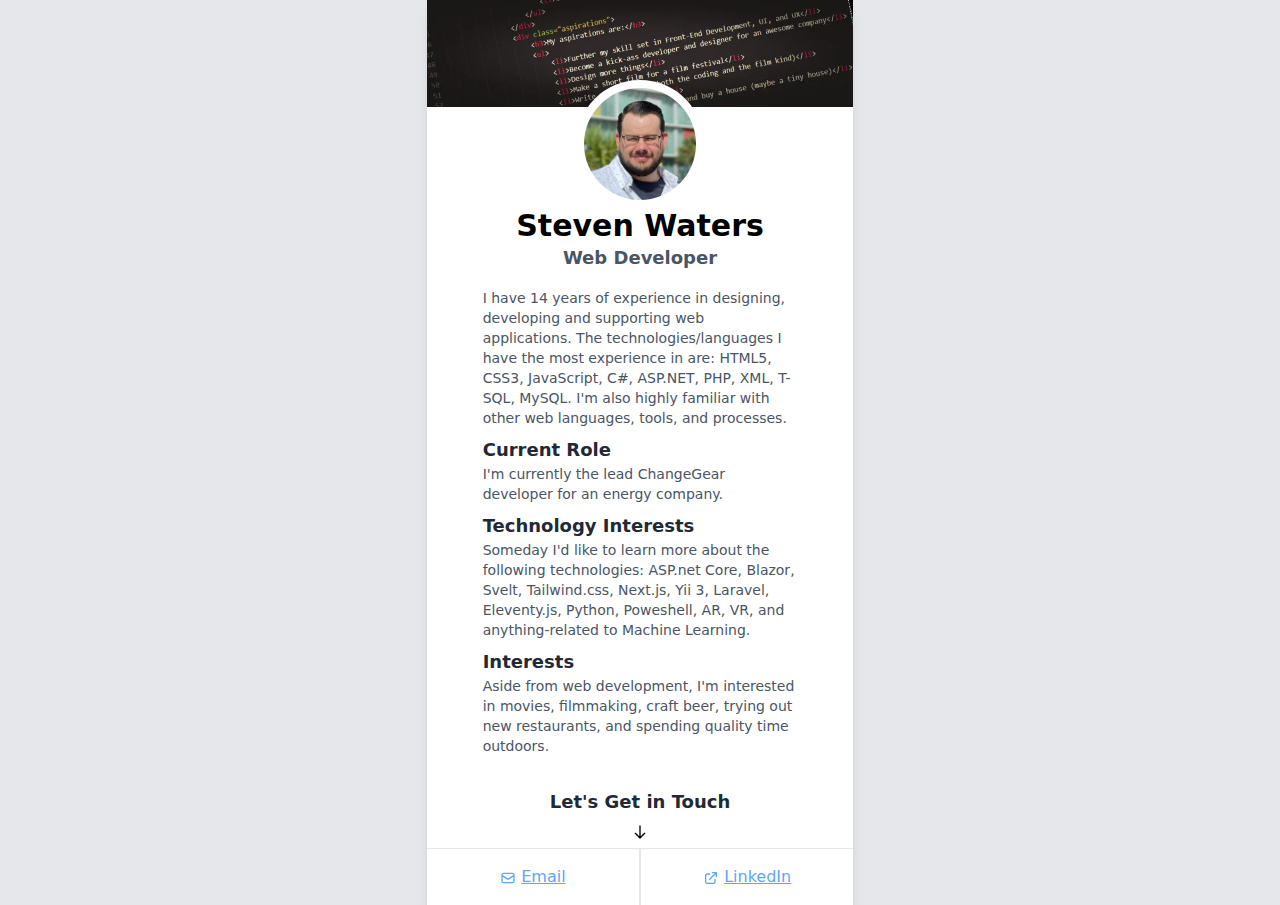
==== commit abed1d6d: "Changed main text to text justified" ====
--- a/index.html
+++ b/index.html
@@ -1 +1 @@
-<!doctype html><html lang="en-US"><head><title>StevenWaters.com</title><meta charset="utf-8"><meta name="description" content="Personal website of Steven Waters who is a Web Developer in Tampa Bay Florida"><meta name="keywords" content="Web, Developer, St.Petersburg, Florida, Tampa Bay, Friendly, Nice, A11y, .NET, ASP, C#, JavaScript, HTML, CSS, Support, Applications, MVC, ITIL, ITSM"><meta http-equiv="X-UA-Compatible" content="IE=edge"><meta http-equiv="Content-Type" content="text/html; charset=utf-8"><meta name="viewport" content="width=device-width,initial-scale=1"><link rel="stylesheet" href="/assets/css/main.css"><link rel="apple-touch-icon" sizes="180x180" href="/assets/img/apple-touch-icon.png"><link rel="icon" type="image/png" sizes="32x32" href="/assets/img/favicon-32x32.png"><link rel="icon" type="image/png" sizes="16x16" href="/assets/img/favicon-16x16.png"><link rel="manifest" href="/assets/site.webmanifest"></head><body class="h-screen bg-gray-200 dark:bg-gray-800 flex flex-wrap items-center justify-center"><div class="lg:w-2/6 xl:w-2/7 sm:w-full md:w-2/6 bg-white shadow-lg"><header><div class="h-32 overflow-hidden"><picture><source srcset="/assets/img/1552882682739.webp" type="image/webp"><source srcset="/assets/img/1552882682739.jpg" type="image/jpg"><img class="w-full" width="800" height="200" src="/assets/img/1552882682739.jpg" alt=""></picture></div><div class="flex justify-center px-5 -mt-12"><picture><source srcset="/assets/img/9caf75a4-eb17-4e16-bb50-6aea505d7ab6.webp" type="image/webp"><source srcset="/assets/img/9caf75a4-eb17-4e16-bb50-6aea505d7ab6.jpg" type="image/jpg"><img class="h-32 w-32 bg-white p-2 rounded-full" width="236" height="242" src="/assets/img/9caf75a4-eb17-4e16-bb50-6aea505d7ab6.jpg" alt="A Picture of the Website Author"></picture></div><h1 class="px-14 text-center text-black text-3xl font-bold">Steven Waters</h1><h2 class="px-14 text-center text-gray-600 text-lg font-bold">Web Developer</h2></header><main class="px-14 text-center"><p class="mt-4 text-sm text-gray-600">I have 14 years of experience in designing, developing and supporting web applications. The technologies/languages I have the most experience in are: HTML5, CSS3, JavaScript, C#, ASP.NET, PHP, XML, T-SQL, MySQL. I'm also highly familiar with other web languages, tools, and processes.</p><h3 class="mt-2 text-gray-800 text-lg font-bold">Current Role</h3><p class="text-sm text-gray-600">I'm currently the lead ChangeGear developer for an energy company.</p><h3 class="mt-2 text-gray-800 text-lg font-bold">Technology Interests</h3><p class="text-sm text-gray-600">Someday I'd like to learn more about the following technologies: ASP.net Core, Blazor, Svelt, Tailwind.css, Next.js, Yii 3, Laravel, Eleventy.js, Python, Poweshell, AR, VR, and anything-related to Machine Learning.</p><h3 class="mt-2 text-gray-800 text-lg font-bold">Interests</h3><p class="text-sm text-gray-600">Aside from web development, I'm interested in movies, filmmaking, craft beer, trying out new restaurants, and spending quality time outdoors.</p><h3 class="mt-8 text-gray-800 text-lg text-center font-bold">Let's Get in Touch</h3><svg xmlns="http://www.w3.org/2000/svg" class="mt-2 h-4 w-4 m-auto animate-bounce" fill="none" viewBox="0 0 24 24" stroke="currentColor"><path stroke-linecap="round" stroke-linejoin="round" stroke-width="2" d="M19 14l-7 7m0 0l-7-7m7 7V3"/></svg></main><hr class="mt-2"><footer class="flex"><div class="w-1/2 p-4 hover:bg-gray-800 text-center cursor-pointer"><p><svg xmlns="http://www.w3.org/2000/svg" class="inline h-4 w-4 text-blue-400" fill="none" viewBox="0 0 24 24" stroke="currentColor"><path stroke-linecap="round" stroke-linejoin="round" stroke-width="2" d="M3 8l7.89 5.26a2 2 0 002.22 0L21 8M5 19h14a2 2 0 002-2V7a2 2 0 00-2-2H5a2 2 0 00-2 2v10a2 2 0 002 2z"/></svg> <a class="text-blue-400 underline" href="mail&#116;o&#58;&#115;w%61&#116;&#101;&#114;s8&#54;%&#52;&#48;g&#109;a%69%6C&#46;co&#109;" title="Email Steven Waters">Email</a></p></div><div class="border"></div><div class="w-1/2 p-4 hover:bg-gray-800 text-center cursor-pointer"><p><svg xmlns="http://www.w3.org/2000/svg" class="inline h-4 w-4 text-blue-400" fill="none" viewBox="0 0 24 24" stroke="currentColor"><path stroke-linecap="round" stroke-linejoin="round" stroke-width="2" d="M10 6H6a2 2 0 00-2 2v10a2 2 0 002 2h10a2 2 0 002-2v-4M14 4h6m0 0v6m0-6L10 14"/></svg> <a class="text-blue-400 underline" href="https://www.linkedin.com/in/stevenwaters/" title="View Steven Waters' LinkedIn">LinkedIn</a></p></div></footer></div></body></html>+<!doctype html><html lang="en-US"><head><title>StevenWaters.com</title><meta charset="utf-8"><meta name="description" content="Personal website of Steven Waters who is a Web Developer in Tampa Bay Florida"><meta name="keywords" content="Web, Developer, St.Petersburg, Florida, Tampa Bay, Friendly, Nice, A11y, .NET, ASP, C#, JavaScript, HTML, CSS, Support, Applications, MVC, ITIL, ITSM"><meta http-equiv="X-UA-Compatible" content="IE=edge"><meta http-equiv="Content-Type" content="text/html; charset=utf-8"><meta name="viewport" content="width=device-width,initial-scale=1"><link rel="stylesheet" href="/assets/css/main.css"><link rel="apple-touch-icon" sizes="180x180" href="/assets/img/apple-touch-icon.png"><link rel="icon" type="image/png" sizes="32x32" href="/assets/img/favicon-32x32.png"><link rel="icon" type="image/png" sizes="16x16" href="/assets/img/favicon-16x16.png"><link rel="manifest" href="/assets/site.webmanifest"></head><body class="h-screen bg-gray-200 dark:bg-gray-800 flex flex-wrap items-center justify-center"><div class="lg:w-2/6 xl:w-2/7 sm:w-full md:w-2/6 bg-white shadow-lg"><header><div class="h-32 overflow-hidden"><picture><source srcset="/assets/img/1552882682739.webp" type="image/webp"><source srcset="/assets/img/1552882682739.jpg" type="image/jpg"><img class="w-full" width="800" height="200" src="/assets/img/1552882682739.jpg" alt=""></picture></div><div class="flex justify-center px-5 -mt-12"><picture><source srcset="/assets/img/9caf75a4-eb17-4e16-bb50-6aea505d7ab6.webp" type="image/webp"><source srcset="/assets/img/9caf75a4-eb17-4e16-bb50-6aea505d7ab6.jpg" type="image/jpg"><img class="h-32 w-32 bg-white p-2 rounded-full" width="236" height="242" src="/assets/img/9caf75a4-eb17-4e16-bb50-6aea505d7ab6.jpg" alt="A Picture of the Website Author"></picture></div><h1 class="px-14 text-center text-black text-3xl font-bold">Steven Waters</h1><h2 class="px-14 text-center text-gray-600 text-lg font-bold">Web Developer</h2></header><main class="px-14 text-justify"><p class="mt-4 text-sm text-gray-600">I have 14 years of experience in designing, developing and supporting web applications. The technologies/languages I have the most experience in are: HTML5, CSS3, JavaScript, C#, ASP.NET, PHP, XML, T-SQL, MySQL. I'm also highly familiar with other web languages, tools, and processes.</p><h3 class="mt-2 text-gray-800 text-lg font-bold">Current Role</h3><p class="text-sm text-gray-600">I'm currently the lead ChangeGear developer for an energy company.</p><h3 class="mt-2 text-gray-800 text-lg font-bold">Technology Interests</h3><p class="text-sm text-gray-600">Someday I'd like to learn more about the following technologies: ASP.net Core, Blazor, Svelt, Tailwind.css, Next.js, Yii 3, Laravel, Eleventy.js, Python, Poweshell, AR, VR, and anything-related to Machine Learning.</p><h3 class="mt-2 text-gray-800 text-lg font-bold">Interests</h3><p class="text-sm text-gray-600">Aside from web development, I'm interested in movies, filmmaking, craft beer, trying out new restaurants, and spending quality time outdoors.</p><h3 class="mt-8 text-gray-800 text-lg text-center font-bold">Let's Get in Touch</h3><svg xmlns="http://www.w3.org/2000/svg" class="mt-2 h-4 w-4 m-auto animate-bounce" fill="none" viewBox="0 0 24 24" stroke="currentColor"><path stroke-linecap="round" stroke-linejoin="round" stroke-width="2" d="M19 14l-7 7m0 0l-7-7m7 7V3"/></svg></main><hr class="mt-2"><footer class="flex"><div class="w-1/2 p-4 hover:bg-gray-800 text-center cursor-pointer"><p><svg xmlns="http://www.w3.org/2000/svg" class="inline h-4 w-4 text-blue-400" fill="none" viewBox="0 0 24 24" stroke="currentColor"><path stroke-linecap="round" stroke-linejoin="round" stroke-width="2" d="M3 8l7.89 5.26a2 2 0 002.22 0L21 8M5 19h14a2 2 0 002-2V7a2 2 0 00-2-2H5a2 2 0 00-2 2v10a2 2 0 002 2z"/></svg> <a class="text-blue-400 underline" href="mail&#116;o&#58;&#115;w%61&#116;&#101;&#114;s8&#54;%&#52;&#48;g&#109;a%69%6C&#46;co&#109;" title="Email Steven Waters">Email</a></p></div><div class="border"></div><div class="w-1/2 p-4 hover:bg-gray-800 text-center cursor-pointer"><p><svg xmlns="http://www.w3.org/2000/svg" class="inline h-4 w-4 text-blue-400" fill="none" viewBox="0 0 24 24" stroke="currentColor"><path stroke-linecap="round" stroke-linejoin="round" stroke-width="2" d="M10 6H6a2 2 0 00-2 2v10a2 2 0 002 2h10a2 2 0 002-2v-4M14 4h6m0 0v6m0-6L10 14"/></svg> <a class="text-blue-400 underline" href="https://www.linkedin.com/in/stevenwaters/" title="View Steven Waters' LinkedIn">LinkedIn</a></p></div></footer></div></body></html>